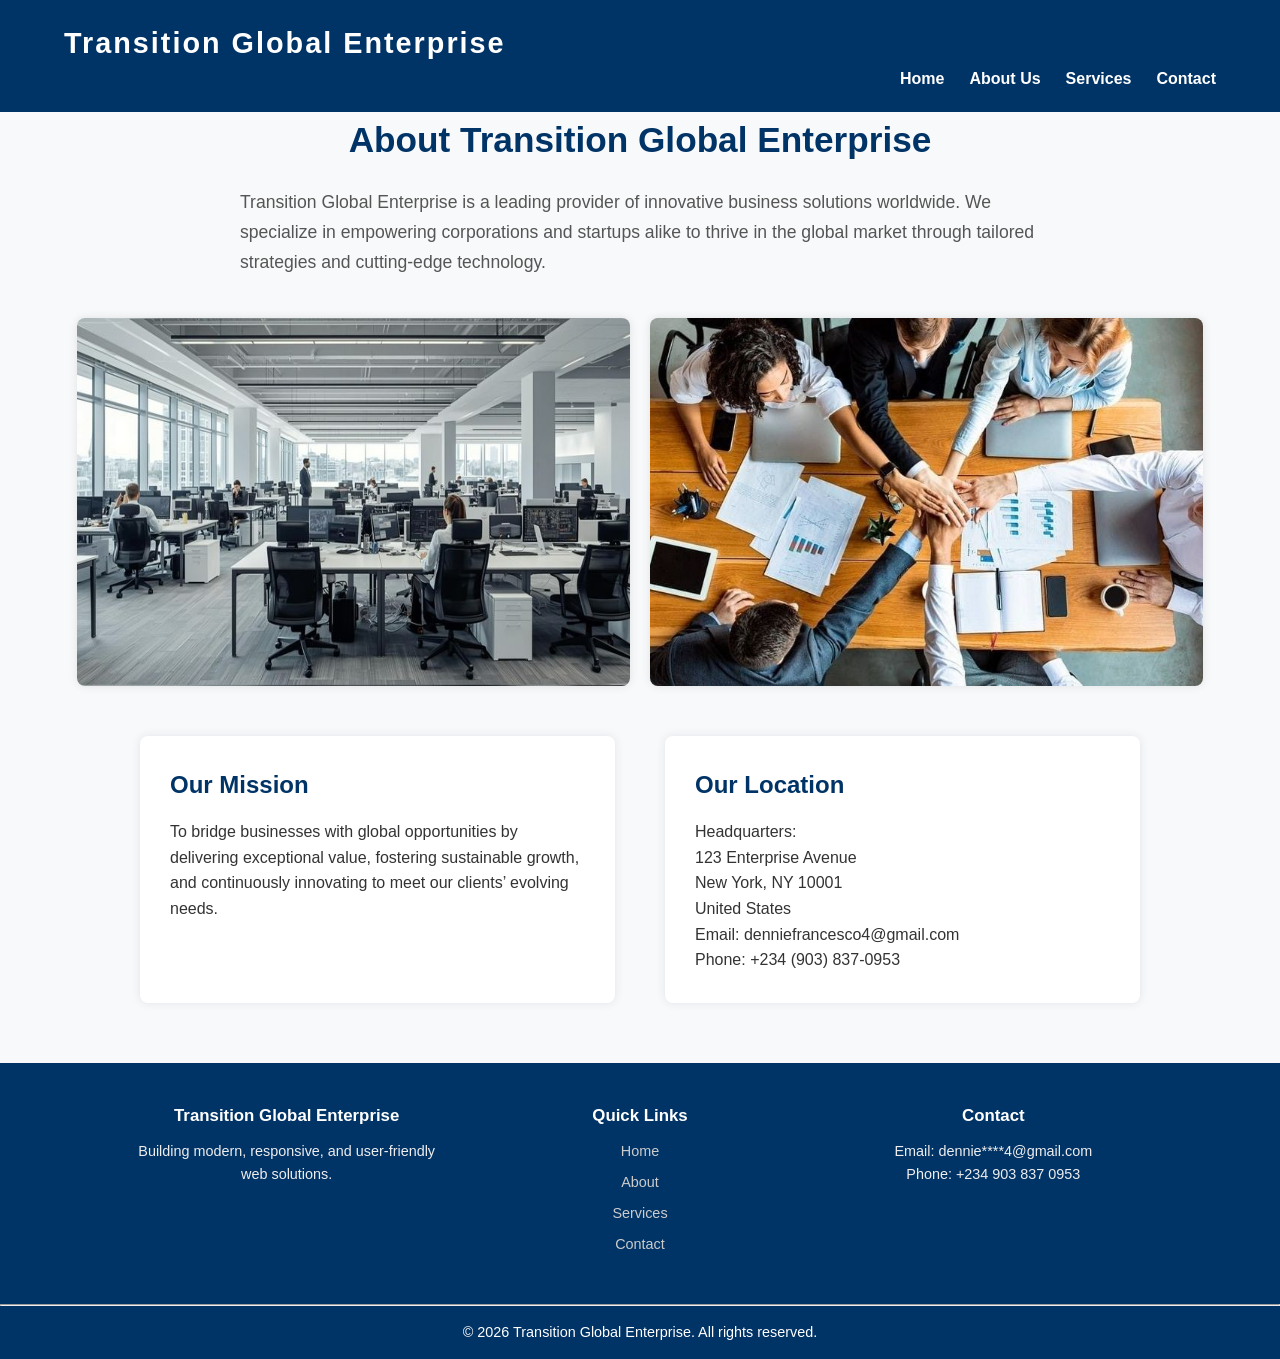
==== aboutus.html @ 7c68209b "Add files via upload" ====
<!DOCTYPE html>
<html lang="en">
<head>
    <meta charset="UTF-8" />
    <meta name="viewport" content="width=device-width, initial-scale=1" />
    <title>About Us - Transition Global Enterprise</title>
    <link rel="stylesheet" href="style.css" />
</head>
<body>
    <header>
        <div class="container">
            <h1 class="logo">Transition Global Enterprise</h1>
            <nav>
                <ul class="nav-links">
                    <li><a href="index.html">Home</a></li>
                    <li><a href="aboutus.html" class="active">About Us</a></li>
                    <li><a href="services.html">Services</a></li>
                    <li><a href="contact.html">Contact</a></li>
                </ul>
            </nav>
        </div>
    </header>

    <main class="container about-us">
        <section class="intro">
            <h2>About Transition Global Enterprise</h2>
            <p>
                Transition Global Enterprise is a leading provider of innovative business solutions worldwide. We specialize in empowering corporations and startups alike to thrive in the global market through tailored strategies and cutting-edge technology.
            </p>
        </section>

        <section class="images">
            <img src="images/comp_04.jpg" alt="Team Collaboration" />
            <img src="images/team_04.jpg" alt="Global Business Network" />
        </section>

        <section class="mission-location">
            <div class="mission">
                <h3>Our Mission</h3>
                <p>
                    To bridge businesses with global opportunities by delivering exceptional value, fostering sustainable growth, and continuously innovating to meet our clients’ evolving needs.
                </p>
            </div>
            <div class="location">
                <h3>Our Location</h3>
                <p>
                    Headquarters:<br />
                    123 Enterprise Avenue<br />
                    New York, NY 10001<br />
                    United States
                </p>
                <p>Email: denniefrancesco4@gmail.com<br />Phone: +234 (903) 837-0953</p>
            </div>
        </section>
    </main>

    <footer class="site-footer">
  <div class="footer-container">

    <div class="footer-about">
      <h3>Transition Global Enterprise</h3>
      <p>
        Building modern, responsive, and user-friendly <br>
        web solutions.
      </p>
    </div>

    <div class="footer-links">
      <h3>Quick Links</h3>
      <ul>
        <li><a href="index.html">Home</a></li>
        <li><a href="aboutus.html">About</a></li>
        <li><a href="services.html">Services</a></li>
        <li><a href="contact.html">Contact</a></li>
      </ul>
    </div>

    <div class="footer-contact">
      <h3>Contact</h3>
      <p>Email: dennie****4@gmail.com</p>
      <p>Phone: +234 903 837 0953</p>
    </div>

  </div>

</footer>

<style>
.site-footer {
  background-color:#003366;
  color: #eee;
  padding: 40px 0 20px;
  font-family: Arial, sans-serif;
}

.footer-container {
  display: flex;
  flex-wrap: wrap;
  justify-content: space-between;
  max-width: 1100px;
  margin: auto;
  padding: 0 20px;
}

.footer-container div {
  flex: 1;
  min-width: 220px;
  margin-bottom: 20px;
}

.site-footer h3,
.site-footer h4 {
  color: #fff;
  margin-bottom: 10px;
}

.footer-links ul {
  list-style: none;
  padding: 0;
}

.footer-links ul li {
  margin-bottom: 8px;
}

.footer-links ul li a {
  color: #ccc;
  text-decoration: none;
}

.footer-links ul li a:hover {
  color: #66b2ff;
}

</style>
    <hr>
    <footer>
        <div class="container">
            <p>&copy; 2026 Transition Global Enterprise. All rights reserved.</p>
        </div>
    </footer>

</body>
</html>
---- style.css ----
/* Hero image below welcome text */
.hero-image {
    width: 100%;
    max-height: 400px;
    object-fit: cover;
    border-radius: 8px;
    margin-top: 30px;
    box-shadow: 0 0 15px rgba(0,0,0,0.1);
}

/* Gallery section */
.gallery {
    background-color: white;
    padding: 40px 30px;
    border-radius: 8px;
    box-shadow: 0 0 10px rgba(0,0,0,0.1);
    margin-bottom: 60px;
    max-width: 1200px;
    margin-left: auto;
    margin-right: auto;
}
.gallery h3 {
    color: #003366;
    font-size: 2rem;
    margin-bottom: 25px;
    text-align: center;
}
.gallery-grid {
    display: grid;
    grid-template-columns: repeat(auto-fit, minmax(280px, 1fr));
    gap: 20px;
}
.gallery-grid img {
    width: 100%;
    height: 180px;
    object-fit: cover;
    border-radius: 8px;
    box-shadow: 0 0 8px rgba(0,51,102,0.15);
    transition: transform 0.3s ease;
}
.gallery-grid img:hover {
    transform: scale(1.05);
}

/* Global styles */
* {
    box-sizing: border-box;
    margin: 0;
    padding: 0;
}

body {
    font-family: 'Segoe UI', Tahoma, Geneva, Verdana, sans-serif;
    color: #333;
    background-color: #f8f9fa;
    line-height: 1.6;
}

.container {
    width: 90%;
    max-width: 1200px;
    margin: 0 auto;
}

/* Header styles */

header {
    background-color: #003366;
    color: white;
    padding: 20px 0;
}

.logo {
    font-size: 1.8rem;
    letter-spacing: 2px;
}

nav ul {
    list-style: none;
    display: flex;
    justify-content: flex-end;
}

nav ul li {
    margin-left: 25px;
}

nav ul li a {
    color: white;
    text-decoration: none;
    font-weight: 600;
    transition: color 0.3s ease;
}

nav ul li a:hover {
    color: #66b2ff;
}

/* Hero section styles */

.hero {
    padding: 60px 0;
    text-align: center;
    background-color: white;
    border-radius: 8px;
    box-shadow: 0 0 10px rgba(0,0,0,0.1);
    margin: 40px 0;
}

.hero h2 {
    font-size: 2.5rem;
    color: #003366;
    margin-bottom: 10px;
}

.hero p {
    font-size: 1.2rem;
    color: #555;
}

/* Why Choose Us section */

.why-choose-us {
    background-color: white;
    border-radius: 8px;
    padding: 40px 30px;
    box-shadow: 0 0 10px rgba(0,0,0,0.1);
    margin-bottom: 60px;
}

.why-choose-us h3 {
    color: #003366;
    font-size: 2rem;
    margin-bottom: 30px;
    text-align: center;
}

.features {
    display: flex;
    justify-content: space-between;
    gap: 20px;
    flex-wrap: wrap;
}

.feature {
    flex: 1 1 30%;
    background-color: #e6f0ff;
    padding: 20px;
    border-radius: 6px;
    box-shadow: 0 0 8px rgba(0,51,102,0.15);
    text-align: center;
}

.feature h4 {
    color: #003366;
    margin-bottom: 15px;
    font-size: 1.3rem;
}

.feature p {
    font-size: 1rem;
    color: #333;
}

/* Footer styles */

footer {
    background-color: #003366;
    color: white;
    text-align: center;
    padding: 15px 0;
    font-size: 0.9rem;
}






/* About Us page specific styles */

.about-us h2 {
    color: #003366;
    font-size: 2.2rem;
    margin-bottom: 20px;
    text-align: center;
}

.about-us .intro p {
    font-size: 1.1rem;
    color: #555;
    max-width: 800px;
    margin: 0 auto 40px auto;
    line-height: 1.7;
}

.images {
    display: flex;
    justify-content: center;
    gap: 20px;
    margin-bottom: 50px;
    flex-wrap: wrap;
}

.images img {
    width: 48%;
    border-radius: 8px;
    box-shadow: 0 0 10px rgba(0,0,0,0.1);
    max-width: 600px;
    height: auto;
}

.mission-location {
    display: flex;
    justify-content: space-between;
    gap: 50px;
    max-width: 1000px;
    margin: 0 auto 60px auto;
    flex-wrap: wrap;
}

.mission, .location {
    flex: 1 1 45%;
    background-color: white;
    padding: 30px;
    border-radius: 8px;
    box-shadow: 0 0 10px rgba(0,51,102,0.1);
}

.mission h3, .location h3 {
    color: #003366;
    margin-bottom: 15px;
    font-size: 1.5rem;
}

.mission p, .location p {
    font-size: 1rem;
    color: #333;
    line-height: 1.6;
}






/* Services page specific styles */

.services-page h2 {
    color: #003366;
    font-size: 2.2rem;
    margin-bottom: 20px;
    text-align: center;
}

.services-intro p {
    font-size: 1.1rem;
    color: #555;
    max-width: 800px;
    margin: 0 auto 40px auto;
    line-height: 1.7;
}

.services-list {
    display: flex;
    gap: 30px;
    justify-content: center;
    flex-wrap: wrap;
    margin-bottom: 50px;
}

.service-item {
    background-color: white;
    padding: 20px;
    width: 300px;
    border-radius: 8px;
    box-shadow: 0 0 12px rgba(0,51,102,0.1);
    text-align: center;
}

.service-item img {
    width: 100%;
    border-radius: 6px;
    margin-bottom: 15px;
}

.service-item h3 {
    color: #003366;
    margin-bottom: 10px;
    font-size: 1.3rem;
}

.service-item p {
    font-size: 1rem;
    color: #333;
    line-height: 1.5;
}

.vision-offer {
    display: flex;
    justify-content: space-between;
    gap: 40px;
    max-width: 1000px;
    margin: 0 auto 60px auto;
    flex-wrap: wrap;
}

.vision, .offer {
    flex: 1 1 45%;
    background-color: white;
    padding: 30px;
    border-radius: 8px;
    box-shadow: 0 0 12px rgba(0,51,102,0.1);
}

.vision h3, .offer h3 {
    color: #003366;
    margin-bottom: 20px;
    font-size: 1.5rem;
}

.vision p, .offer ul {
    font-size: 1rem;
    color: #333;
    line-height: 1.6;
}

.offer ul {
    list-style-type: disc;
    padding-left: 20px;
    margin-bottom: 30px;
}

.get-started-btn {
    display: inline-block;
    background-color: #003366;
    color: white;
    font-size: 1.1rem;
    padding: 12px 28px;
    border: none;
    border-radius: 6px;
    cursor: pointer;
    transition: background-color 0.3s ease;
    text-align: center;
}

.get-started-btn:hover {
    background-color: #0059b3;
}



/* Contact page specific styles */

.contact-page h2,
.contact-page h3 {
    color: #003366;
    text-align: center;
    margin-bottom: 25px;
}

.contact-info {
    background-color: white;
    padding: 30px;
    border-radius: 8px;
    box-shadow: 0 0 10px rgba(0,51,102,0.1);
    max-width: 900px;
    margin: 40px auto 50px auto;
}

.info-items {
    display: flex;
    flex-wrap: wrap;
    justify-content: space-around;
    gap: 30px;
}

.info-item {
    flex: 1 1 200px;
    display: flex;
    align-items: center;
    font-size: 1.1rem;
    color: #333;
}

.info-item i {
    color: #003366;
    font-size: 1.5rem;
    margin-right: 12px;
}

.info-item.whatsapp a {
    color: #25d366;
    font-weight: 600;
    text-decoration: none;
    display: flex;
    align-items: center;
}

.info-item.whatsapp a i {
    font-size: 1.8rem;
    margin-right: 8px;
}

.contact-form-section {
    max-width: 600px;
    background-color: white;
    padding: 30px 25px;
    border-radius: 8px;
    box-shadow: 0 0 10px rgba(0,51,102,0.1);
    margin: 0 auto 50px auto;
}

.contact-form {
    display: flex;
    flex-direction: column;
    gap: 15px;
}

.contact-form input,
.contact-form textarea {
    padding: 12px 15px;
    font-size: 1rem;
    border: 1px solid #ccc;
    border-radius: 6px;
    resize: vertical;
    font-family: inherit;
}

.contact-form button {
    background-color: #003366;
    color: white;
    padding: 14px 0;
    border: none;
    border-radius: 6px;
    font-size: 1.1rem;
    cursor: pointer;
    transition: background-color 0.3s ease;
}

.contact-form button:hover {
    background-color: #0059b3;
}

.image-gallery {
    max-width: 900px;
    margin: 0 auto 60px auto;
    display: flex;
    justify-content: space-between;
    flex-wrap: wrap;
    gap: 20px;
}

.image-gallery img {
    width: 48%;
    border-radius: 8px;
    box-shadow: 0 0 10px rgba(0,51,102,0.1);
    height: auto;
}

.follow-us {
    text-align: center;
    margin-bottom: 60px;
}

.follow-us h3 {
    margin-bottom: 20px;
    color: #003366;
    font-size: 1.6rem;
}

.social-icons {
    display: flex;
    justify-content: center;
    gap: 25px;
    font-size: 1.8rem;
}

.social-icons a {
    color: #003366;
    transition: color 0.3s ease;
}

.social-icons a:hover {
    color: #0059b3;
}





.popup-notice {
    position: fixed;
    bottom: 30px;
    right: -420px; /* hidden */
    width: 360px;
    background: #ffffff;
    color: #333;
    border-left: 5px solid #003366;
    box-shadow: 0 10px 35px rgba(0,0,0,0.15);
    border-radius: 8px;
    font-family: Arial, sans-serif;
    z-index: 9999;
    transition: right 0.5s ease;
}

.popup-notice.show {
    right: 30px;
}

.popup-header {
    display: flex;
    justify-content: space-between;
    align-items: center;
    padding: 14px 16px;
    font-weight: bold;
    background: #f5f7fa;
    border-bottom: 1px solid #ddd;
    color: #003366;
}

.popup-body {
    padding: 14px 16px;
    line-height: 1.5;
    font-size: 14px;
}

.popup-close {
    background: none;
    border: none;
    font-size: 20px;
    cursor: pointer;
    color: #666;
}

.popup-close:hover {
    color: #000;
}
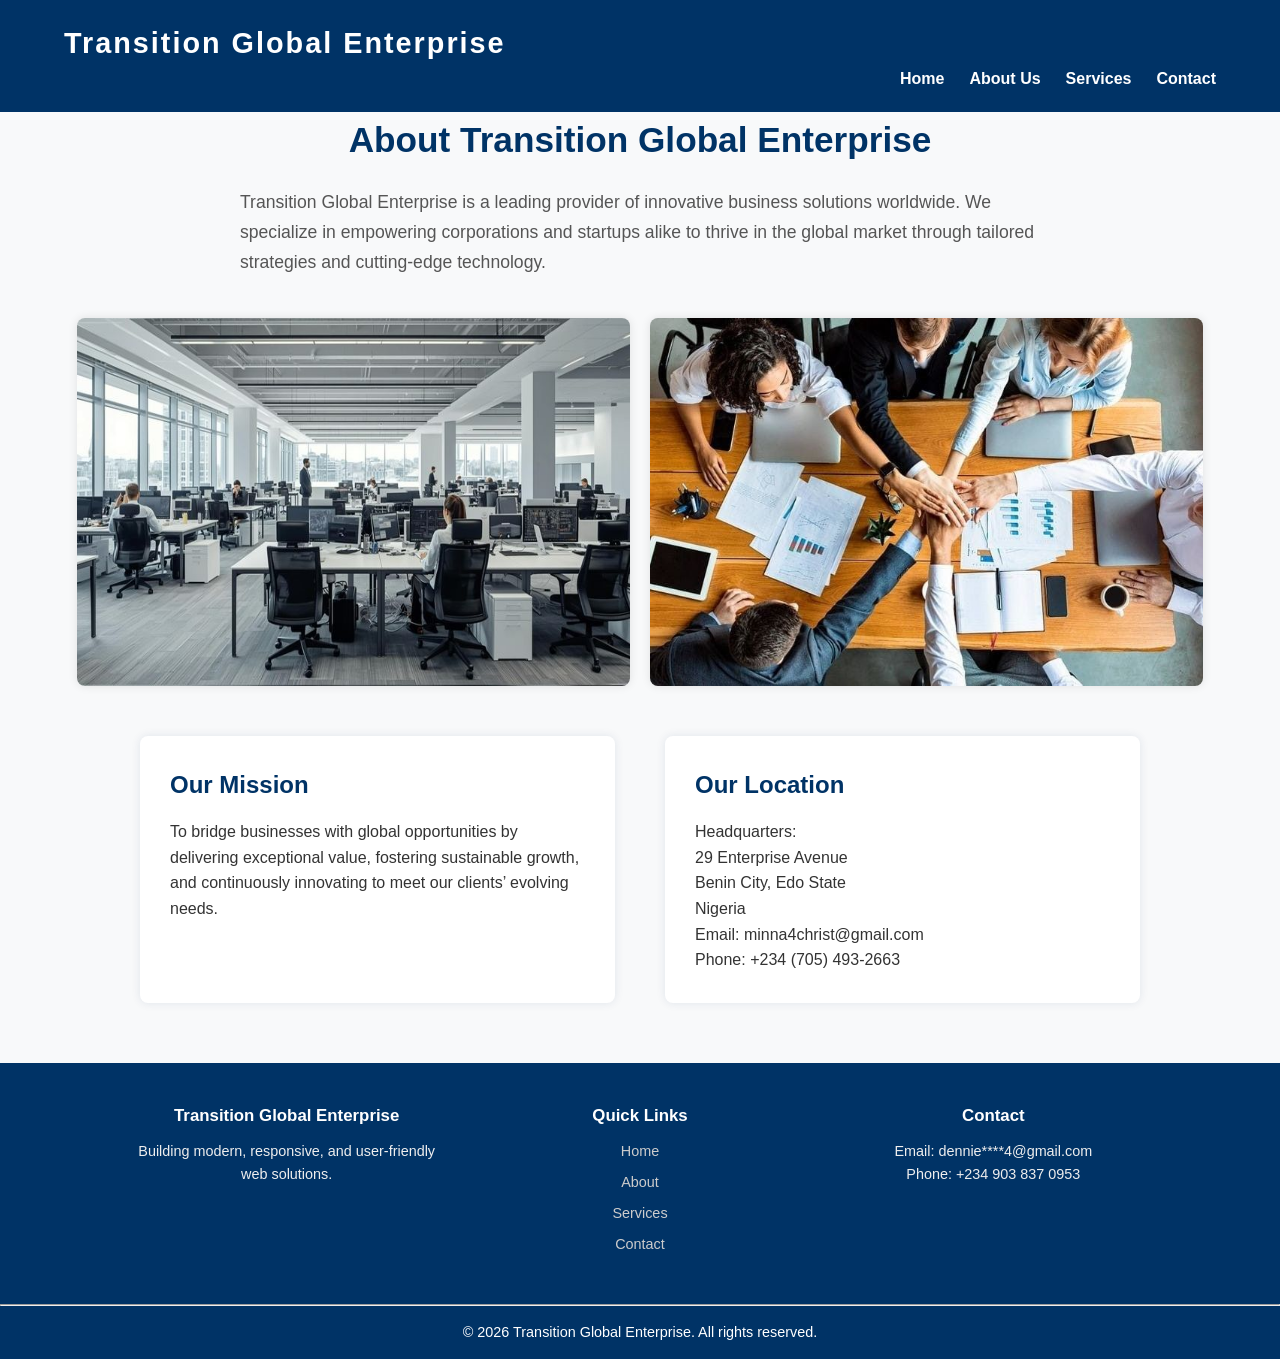
==== commit 074cef7c: "Update aboutus.html" ====
--- a/aboutus.html
+++ b/aboutus.html
@@ -45,11 +45,11 @@
                 <h3>Our Location</h3>
                 <p>
                     Headquarters:<br />
-                    123 Enterprise Avenue<br />
-                    New York, NY 10001<br />
-                    United States
+                    29 Enterprise Avenue<br />
+                    Benin City, Edo State<br />
+                    Nigeria
                 </p>
-                <p>Email: denniefrancesco4@gmail.com<br />Phone: +234 (903) 837-0953</p>
+                <p>Email: minna4christ@gmail.com<br />Phone: +234 (705) 493-2663</p>
             </div>
         </section>
     </main>
